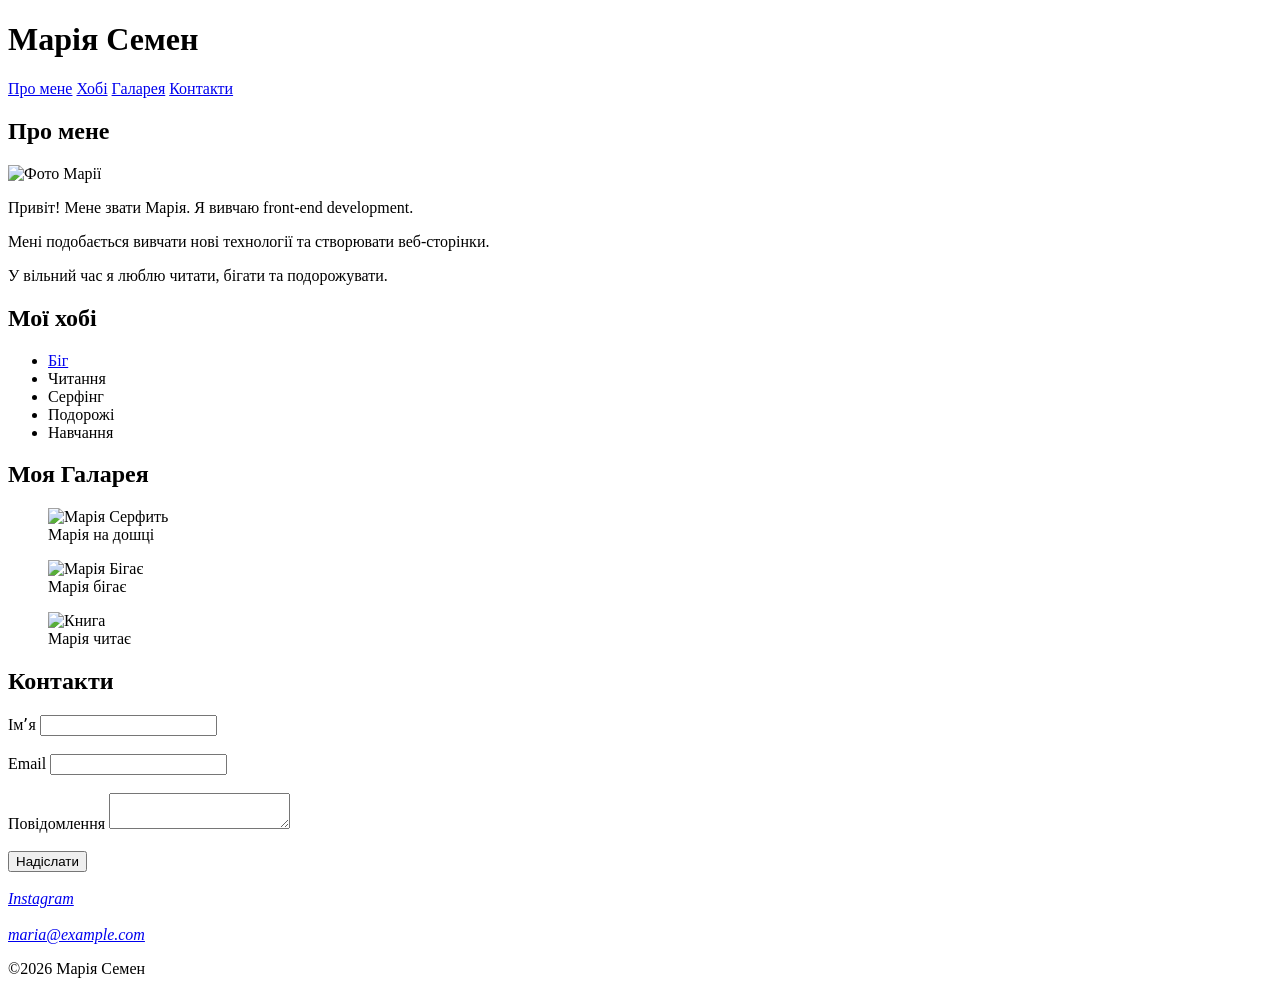
==== index.html @ c044b154 "Add initial HTML page" ====
<!DOCTYPE html>
<html lang="uk">
<head>
    <meta charset="UTF-8">
    <meta name="viewport" content="width=device-width, initial-scale=1.0">
    <title>Моя сторінка</title>
</head>
<body>
<header>
<h1>Марія Семен</h1>
<nav>
    <a href="#about">Про мене</a>
    <a href="#hobbies">Хобі</a>
    <a href="#gallery">Галарея</a>
    <a href="#contacts">Контакти</a>
</nav>
</header>
<main>
<section id="about">
<h2>Про мене</h2>
<img src="Maria.png" alt="Фото Марії" width="300">
<p>Привіт! Мене звати Марія. Я вивчаю front-end development.</p>
<p>Мені подобається вивчати нові технології та створювати веб-сторінки.</p>
<p>У вільний час я люблю читати, бігати та подорожувати.</p>
</section>
<section id="hobbies">
<h2>Мої хобі</h2>
<ul>
    <li>
    <a href="https://www.strava.com" target="_blank">Біг</a>
    </li>
    <li>Читання</li>
    <li>Серфінг</li>
    <li>Подорожі</li>
    <li>Навчання</li>
</ul>
</section>
<section id="gallery">
<h2>Моя Галарея</h2>
<figure>
    <img src="serf.jpg" alt="Марія Серфить" title="Серфінг" width="300">
    <figcaption>Марія на дошці</figcaption>
</figure>
<figure>
    <img src="run.jpg" alt="Марія Бігає" title="Біг" width="300">
    <figcaption>Марія бігає</figcaption>
</figure>
<figure>
    <img src="book.jpg" alt="Книга" title="Книга" width="300">
    <figcaption>Марія читає</figcaption>
</figure>
</section>
<section id="contacts">
<h2>Контакти</h2>
<form>
<label for="name">Імʼя</label>
<input type="text" id="name" name="name" required>
<br><br>
<label for="email">Email</label>
<input type="email" id="email" name="Email" required>
<br><br>
<label for="message">Повідомлення</label>
<textarea id="message" name="message" required></textarea>
<br><br>
<button type="submit">Надіслати</button>
<br><br>
</form>
</section>
</main>
<footer>
<address>
    <a href="https://instagram.com" target="_blank">Instagram</a>
    <br><br>
    <a href="mailto:maria@example.com"> maria@example.com</a>
</address>
<p>&copy;2026 Марія Семен</p>
</footer>
</body>
</html>
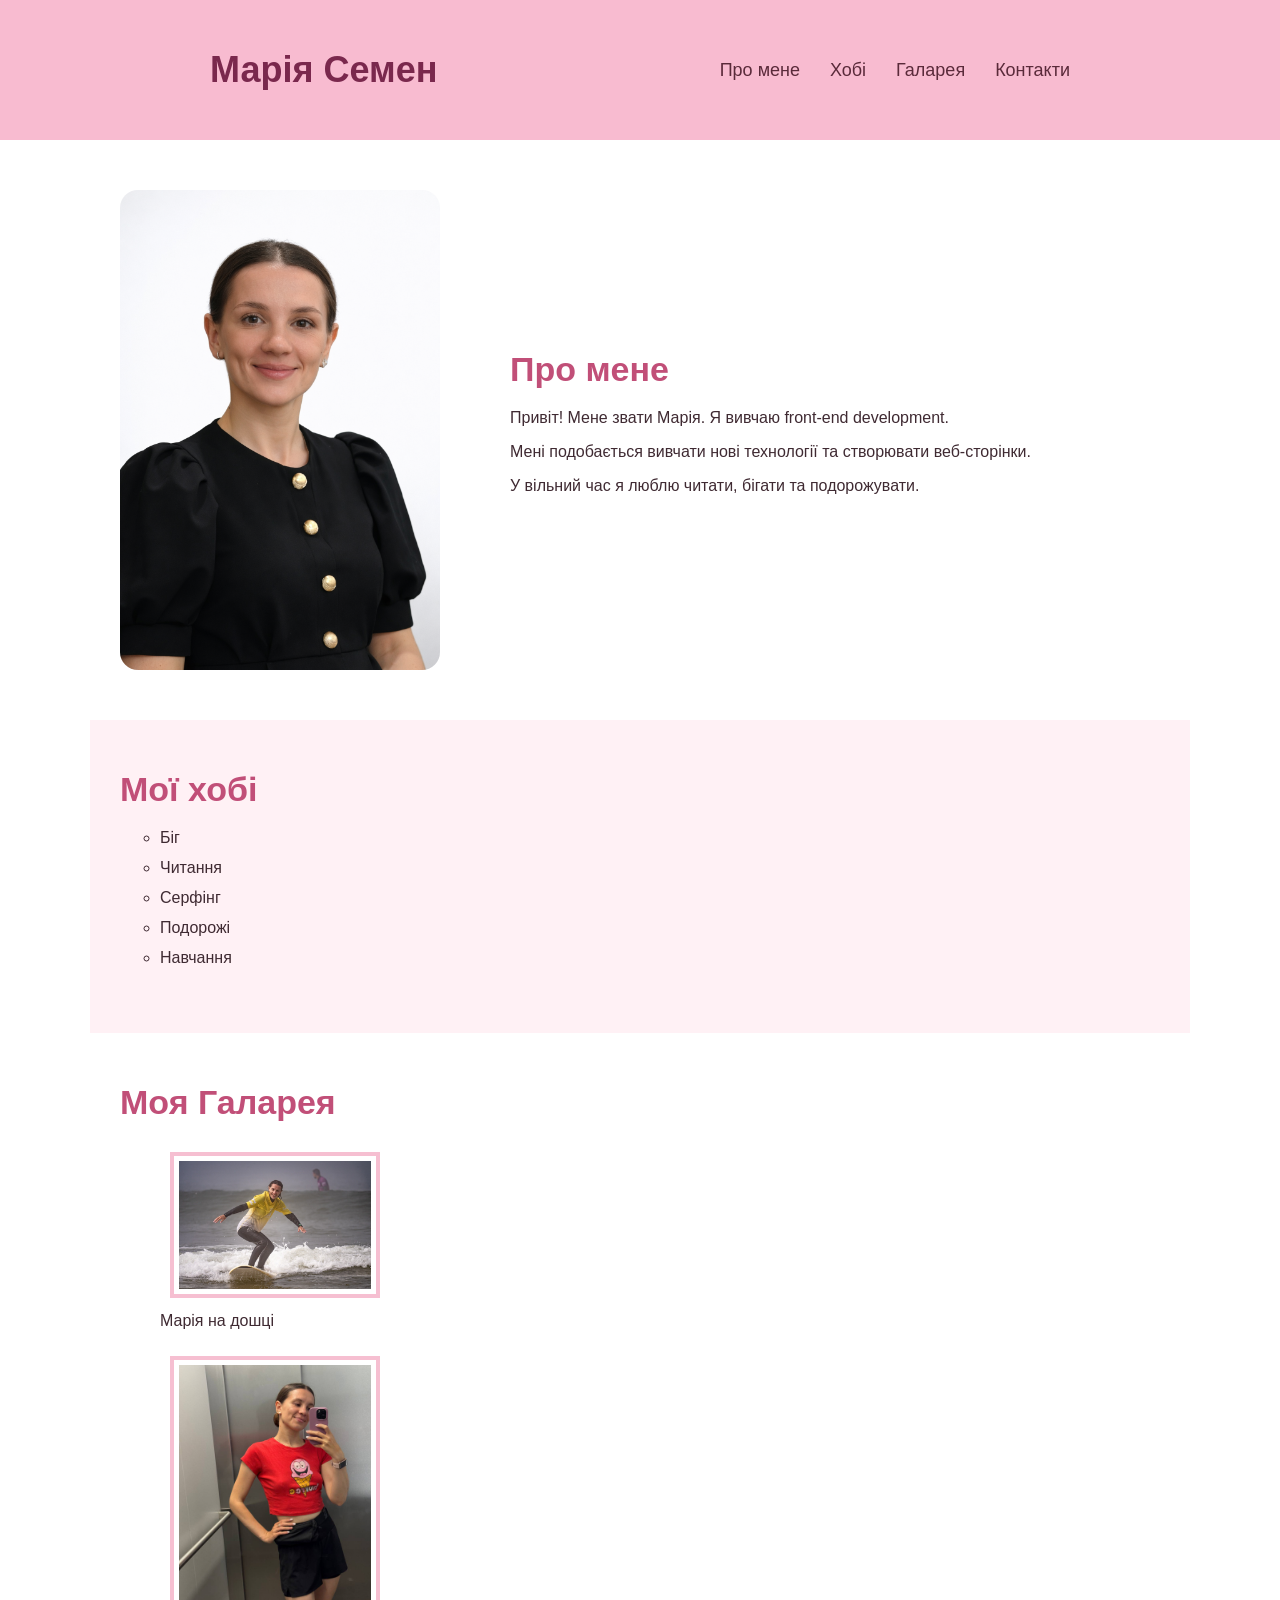
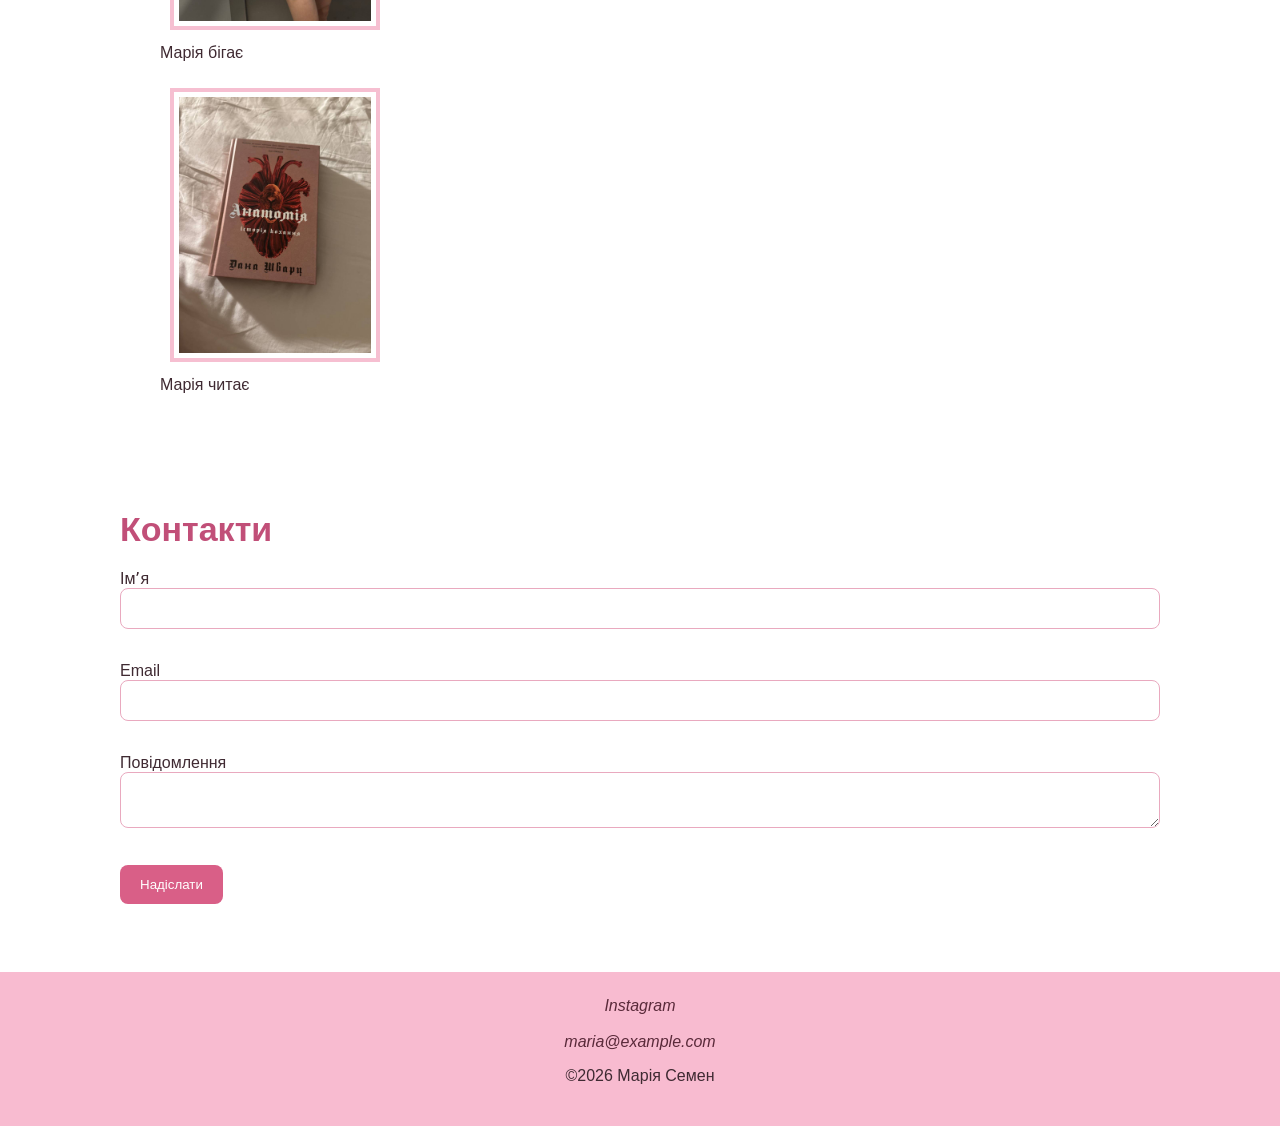
==== commit cff04163: "Add CSS styling and images" ====
--- a/index.html
+++ b/index.html
@@ -4,6 +4,7 @@
     <meta charset="UTF-8">
     <meta name="viewport" content="width=device-width, initial-scale=1.0">
     <title>Моя сторінка</title>
+    <link rel="stylesheet" href="style.css">
 </head>
 <body>
 <header>
@@ -16,13 +17,16 @@
 </nav>
 </header>
 <main>
-<section id="about">
-<h2>Про мене</h2>
-<img src="Maria.png" alt="Фото Марії" width="300">
-<p>Привіт! Мене звати Марія. Я вивчаю front-end development.</p>
-<p>Мені подобається вивчати нові технології та створювати веб-сторінки.</p>
-<p>У вільний час я люблю читати, бігати та подорожувати.</p>
-</section>
+    <section id="about">
+        <img src="Maria.png" alt="Фото Марії">
+    
+        <div>
+            <h2>Про мене</h2>
+            <p>Привіт! Мене звати Марія. Я вивчаю front-end development.</p>
+            <p>Мені подобається вивчати нові технології та створювати веб-сторінки.</p>
+            <p>У вільний час я люблю читати, бігати та подорожувати.</p>
+        </div>
+    </section>
 <section id="hobbies">
 <h2>Мої хобі</h2>
 <ul>
--- a/style.css
+++ b/style.css
@@ -0,0 +1,195 @@
+* {
+    box-sizing: border-box;
+}
+body {
+    margin: 0;
+    font-family: Arial, sans-serif;
+    color: #3f2a32;
+}
+
+header {
+    background-color: #f8bbd0;
+    padding: 25px 210px;
+
+    display: flex;
+    justify-content: space-between;
+    align-items: center;
+}
+h1{
+    color: #7a284d;
+    font-size: 36px;
+}
+
+nav {
+    display: flex;
+    gap: 30px;
+    font-size: 18px;
+}
+
+nav a {
+    color: #5a2a3a;
+    text-decoration: none;
+}
+
+nav a:hover {
+    color: #d94f7a;
+}
+
+/* 3. ПРО МЕНЕ */
+#about {
+    max-width: 1100px;
+    margin: 0 auto;
+    padding: 50px 30px;
+    display: flex;
+    align-items: center;
+    gap: 50px;
+}
+
+#about img {
+    width: 320px;
+    border-radius: 18px;
+    margin-right: 20px;
+}
+#about div {
+    flex: 1;
+}
+#about h2 {
+    color: #c14f78;
+    font-size: 34px;
+    margin-top: 0;
+    margin-bottom: 20px;
+}
+
+#hobbies {
+    max-width: 1100px;
+    margin: 0 auto;
+    padding: 50px 30px;
+    background-color: #fff1f5;
+}
+#hobbies h2 {
+    color: #c14f78;
+    font-size: 34px;
+    margin-top: 0;
+    margin-bottom: 20px;
+}
+
+#hobbies ul {
+    list-style-type: circle;
+}
+
+#hobbies li {
+    margin-bottom: 12px;
+}
+
+#hobbies a {
+    color: #3f2a32;
+    text-decoration: none;
+}
+
+#hobbies a:hover {
+    color: #e75480;
+}
+#gallery h2 {
+    color: #c14f78;
+    font-size: 34px;
+    margin-top: 0;
+    margin-bottom: 20px;
+}
+
+#gallery {
+    max-width: 1100px;
+    margin: 0 auto;
+    padding: 50px 30px;
+}
+
+#gallery img {
+    width: 210px;
+    border: 4px solid #f6bfd1;
+    padding: 5px;
+    margin: 10px;
+}
+
+#contacts {
+    max-width: 1100px;
+    margin: 0 auto;
+    padding: 50px 30px;
+}
+#contacts h2 {
+    color: #c14f78;
+    font-size: 34px;
+    margin-top: 0;
+    margin-bottom: 20px;
+}
+
+#contacts input,
+#contacts textarea {
+    width: 100%;
+    padding: 12px;
+    border: 1px solid #e9a9bf;
+    border-radius: 8px;
+    margin-bottom: 15px;
+}
+
+#contacts button {
+    background-color: #d95f87;
+    color: white;
+    padding: 12px 20px;
+    border: none;
+    border-radius: 8px;
+    cursor: pointer;
+}
+
+#contacts button:hover {
+    background-color: #bd456e;
+}
+
+footer {
+    background-color: #f8bbd0;
+    text-align: center;
+    padding: 25px;
+}
+
+footer a {
+    color: #5a2a3a;
+    text-decoration: none;
+}
+
+footer a:hover {
+    color: #d94f7a;
+}
+
+@media (max-width: 768px) {
+
+    header {
+        padding: 20px;
+    }
+
+    nav {
+        flex-wrap: wrap;
+        gap: 15px;
+    }
+
+    #about {
+        flex-direction: column;
+        align-items: flex-start;
+        gap: 20px;
+    }
+
+    #about img {
+        width: 100%;
+        max-width: 320px;
+        margin-right: 0;
+    }
+
+    #about,
+    #hobbies,
+    #gallery,
+    #contacts {
+        padding: 30px 20px;
+    }
+
+    #gallery img {
+        max-width: 100%;
+        margin: 10px 0;
+    }
+}
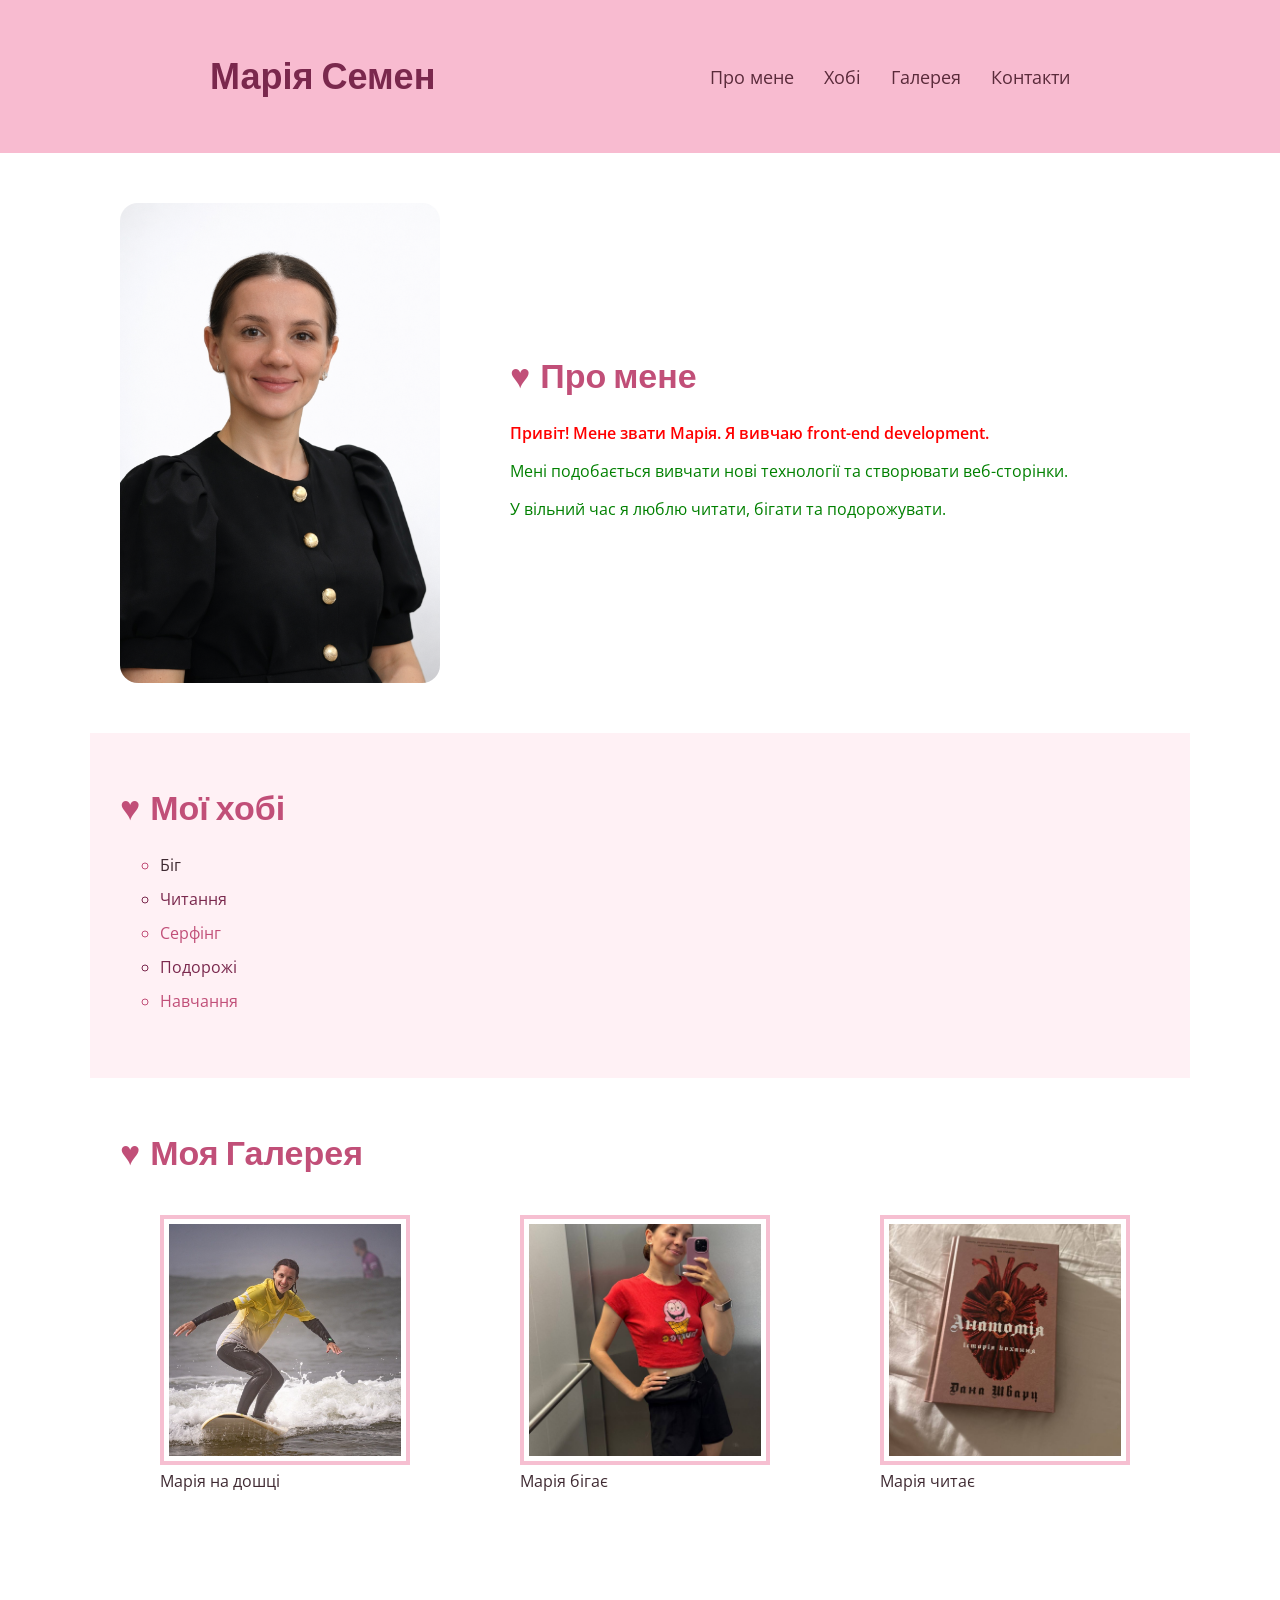
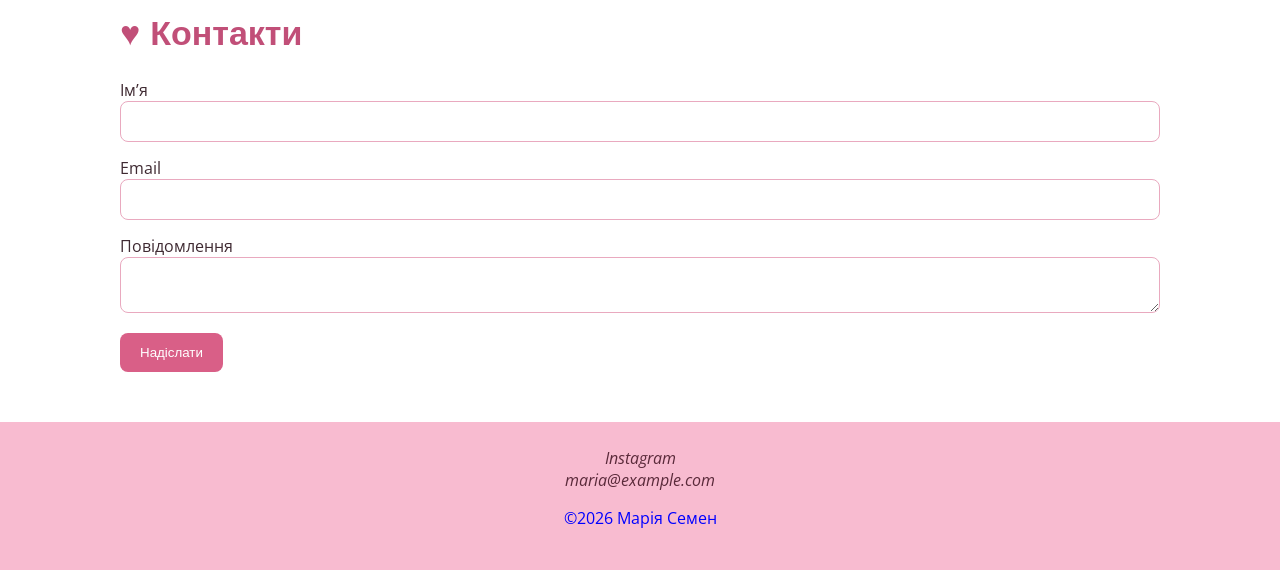
==== commit 301f2a2a: "Update CSS selectors and fonts" ====
--- a/index.html
+++ b/index.html
@@ -4,80 +4,108 @@
     <meta charset="UTF-8">
     <meta name="viewport" content="width=device-width, initial-scale=1.0">
     <title>Моя сторінка</title>
+
+    <link href="https://fonts.googleapis.com/css2?family=Open+Sans:wght@400;600&family=Poppins:wght@600;700&display=swap" rel="stylesheet">
     <link rel="stylesheet" href="style.css">
 </head>
-<body>
-<header>
-<h1>Марія Семен</h1>
-<nav>
-    <a href="#about">Про мене</a>
-    <a href="#hobbies">Хобі</a>
-    <a href="#gallery">Галарея</a>
-    <a href="#contacts">Контакти</a>
-</nav>
+
+<body class="main-text">
+
+<header class="header">
+    <h1 class="heading main-title">Марія Семен</h1>
+
+    <nav class="nav">
+        <a class="nav-link" href="#about">Про мене</a>
+        <a class="nav-link" href="#hobbies">Хобі</a>
+        <a class="nav-link" href="#gallery">Галерея</a>
+        <a class="nav-link" href="#contacts">Контакти</a>
+    </nav>
 </header>
+
 <main>
-    <section id="about">
-        <img src="Maria.png" alt="Фото Марії">
-    
-        <div>
-            <h2>Про мене</h2>
-            <p>Привіт! Мене звати Марія. Я вивчаю front-end development.</p>
-            <p>Мені подобається вивчати нові технології та створювати веб-сторінки.</p>
-            <p>У вільний час я люблю читати, бігати та подорожувати.</p>
+
+    <section id="about" class="about">
+        <img class="about-image" src="./images/Maria.png" alt="Фото Марії">
+
+        <div class="about-content">
+            <h2 class="heading section-title">Про мене</h2>
+
+            <p id="specific-text" class="about-text">Привіт! Мене звати Марія. Я вивчаю front-end development.</p>
+
+            <p class="about-text">
+                Мені подобається вивчати нові технології та створювати веб-сторінки.
+            </p>
+
+            <p class="about-text">
+                У вільний час я люблю читати, бігати та подорожувати.
+            </p>
         </div>
     </section>
-<section id="hobbies">
-<h2>Мої хобі</h2>
-<ul>
-    <li>
-    <a href="https://www.strava.com" target="_blank">Біг</a>
-    </li>
-    <li>Читання</li>
-    <li>Серфінг</li>
-    <li>Подорожі</li>
-    <li>Навчання</li>
-</ul>
-</section>
-<section id="gallery">
-<h2>Моя Галарея</h2>
-<figure>
-    <img src="serf.jpg" alt="Марія Серфить" title="Серфінг" width="300">
-    <figcaption>Марія на дошці</figcaption>
-</figure>
-<figure>
-    <img src="run.jpg" alt="Марія Бігає" title="Біг" width="300">
-    <figcaption>Марія бігає</figcaption>
-</figure>
-<figure>
-    <img src="book.jpg" alt="Книга" title="Книга" width="300">
-    <figcaption>Марія читає</figcaption>
-</figure>
-</section>
-<section id="contacts">
-<h2>Контакти</h2>
-<form>
-<label for="name">Імʼя</label>
-<input type="text" id="name" name="name" required>
-<br><br>
-<label for="email">Email</label>
-<input type="email" id="email" name="Email" required>
-<br><br>
-<label for="message">Повідомлення</label>
-<textarea id="message" name="message" required></textarea>
-<br><br>
-<button type="submit">Надіслати</button>
-<br><br>
-</form>
-</section>
+
+    <section id="hobbies" class="hobbies">
+        <h2 class="heading section-title">Мої хобі</h2>
+
+        <ul class="hobbies-list">
+            <li class="hobbies-item">
+                <a class="hobbies-link" href="https://www.strava.com" target="_blank">Біг</a>
+            </li>
+            <li class="hobbies-item">Читання</li>
+            <li class="hobbies-item">Серфінг</li>
+            <li class="hobbies-item">Подорожі</li>
+            <li class="hobbies-item">Навчання</li>
+        </ul>
+    </section>
+
+    <section id="gallery" class="gallery">
+        <h2 class="heading section-title">Моя Галерея</h2>
+        <div class="gallery-list">
+
+        <figure class="gallery-item">
+            <img class="gallery-image" src="./images/serf.jpg" alt="Марія Серфить" title="Серфінг">
+            <figcaption class="gallery-caption">Марія на дошці</figcaption>
+        </figure>
+
+        <figure class="gallery-item">
+            <img class="gallery-image" src="./images/run.jpg" alt="Марія Бігає" title="Біг">
+            <figcaption class="gallery-caption">Марія бігає</figcaption>
+        </figure>
+
+        <figure class="gallery-item">
+            <img class="gallery-image" src="./images/book.jpg" alt="Книга" title="Книга">
+            <figcaption class="gallery-caption">Марія читає</figcaption>
+        </figure>
+    </div>
+    </section>
+
+    <section id="contacts" class="contacts">
+        <h2 class="heading section-title">Контакти</h2>
+
+        <form class="contact-form">
+
+            <label class="form-label" for="name">Імʼя</label>
+            <input class="form-input" type="text" id="name" name="name" required>
+
+            <label class="form-label" for="email">Email</label>
+            <input class="form-input" type="email" id="email" name="Email" required>
+
+            <label class="form-label" for="message">Повідомлення</label>
+            <textarea class="form-textarea" id="message" name="message" required></textarea>
+
+            <button class="form-button" type="submit">Надіслати</button>
+
+        </form>
+    </section>
+
 </main>
-<footer>
-<address>
-    <a href="https://instagram.com" target="_blank">Instagram</a>
-    <br><br>
-    <a href="mailto:maria@example.com"> maria@example.com</a>
-</address>
-<p>&copy;2026 Марія Семен</p>
+
+<footer class="footer">
+    <address class="footer-address">
+        <a class="footer-link" href="https://instagram.com" target="_blank">Instagram</a>
+        <a class="footer-link" href="mailto:maria@example.com">maria@example.com</a>
+    </address>
+
+    <p class="footer-text">&copy;2026 Марія Семен</p>
 </footer>
+
 </body>
 </html>
--- a/style.css
+++ b/style.css
@@ -1,13 +1,18 @@
 * {
     box-sizing: border-box;
 }
-body {
+
+.main-text {
     margin: 0;
-    font-family: Arial, sans-serif;
+    font-family: "Open Sans", sans-serif;
     color: #3f2a32;
 }
 
-header {
+.heading {
+    font-family: "Poppins", sans-serif;
+}
+
+.header {
     background-color: #f8bbd0;
     padding: 25px 210px;
 
@@ -15,114 +20,120 @@
     justify-content: space-between;
     align-items: center;
 }
-h1{
+
+.main-title {
     color: #7a284d;
     font-size: 36px;
 }
 
-nav {
+.nav {
     display: flex;
     gap: 30px;
     font-size: 18px;
 }
 
-nav a {
+.nav > .nav-link {
     color: #5a2a3a;
     text-decoration: none;
 }
 
-nav a:hover {
+.nav-link:hover {
     color: #d94f7a;
 }
 
-/* 3. ПРО МЕНЕ */
-#about {
-    max-width: 1100px;
-    margin: 0 auto;
-    padding: 50px 30px;
+.about {
+    max-width: 1100px;
+    margin: 0 auto;
+    padding: 50px 30px;
+
     display: flex;
     align-items: center;
     gap: 50px;
 }
 
-#about img {
+.about-image {
     width: 320px;
     border-radius: 18px;
     margin-right: 20px;
 }
-#about div {
+
+.about-content {
     flex: 1;
 }
-#about h2 {
+.about-content > .about-text:first-of-type {
+    font-weight: 600;
+}
+
+.section-title {
     color: #c14f78;
     font-size: 34px;
     margin-top: 0;
     margin-bottom: 20px;
 }
 
-#hobbies {
+.section-title::before {
+    content: "♥";
+    margin-right: 10px;
+}
+
+.hobbies {
     max-width: 1100px;
     margin: 0 auto;
     padding: 50px 30px;
     background-color: #fff1f5;
 }
-#hobbies h2 {
+
+.hobbies-list {
+    list-style-type: circle;
+}
+
+.hobbies-item {
+    margin-bottom: 12px;
+}
+
+.hobbies-item:nth-child(odd) {
     color: #c14f78;
-    font-size: 34px;
-    margin-top: 0;
-    margin-bottom: 20px;
-}
-
-#hobbies ul {
-    list-style-type: circle;
-}
-
-#hobbies li {
-    margin-bottom: 12px;
-}
-
-#hobbies a {
+}
+
+.hobbies-item:nth-child(even) {
+    color: #7a284d;
+}
+
+.hobbies-link {
     color: #3f2a32;
     text-decoration: none;
 }
 
-#hobbies a:hover {
+.hobbies-link:hover {
     color: #e75480;
 }
-#gallery h2 {
-    color: #c14f78;
-    font-size: 34px;
-    margin-top: 0;
-    margin-bottom: 20px;
-}
-
-#gallery {
-    max-width: 1100px;
-    margin: 0 auto;
-    padding: 50px 30px;
-}
-
-#gallery img {
-    width: 210px;
+
+.gallery {
+    max-width: 1100px;
+    margin: 0 auto;
+    padding: 50px 30px;
+}
+
+.gallery-image {
+    width: 250px;
+    height: 250px;
+    object-fit: cover;
     border: 4px solid #f6bfd1;
     padding: 5px;
-    margin: 10px;
-}
-
-#contacts {
-    max-width: 1100px;
-    margin: 0 auto;
-    padding: 50px 30px;
-}
-#contacts h2 {
-    color: #c14f78;
-    font-size: 34px;
-    margin-top: 0;
-    margin-bottom: 20px;
-}
-
-#contacts input,
-#contacts textarea {
+}
+.gallery-list {
+    display: flex;
+    gap: 30px;
+}
+
+.contacts {
+    max-width: 1100px;
+    margin: 0 auto;
+    padding: 50px 30px;
+}
+
+.form-input,
+.form-textarea {
     width: 100%;
     padding: 12px;
     border: 1px solid #e9a9bf;
@@ -130,7 +141,7 @@
     margin-bottom: 15px;
 }
 
-#contacts button {
+.form-button {
     background-color: #d95f87;
     color: white;
     padding: 12px 20px;
@@ -139,56 +150,69 @@
     cursor: pointer;
 }
 
-#contacts button:hover {
+.form-button:hover {
     background-color: #bd456e;
 }
 
-footer {
+.footer {
     background-color: #f8bbd0;
     text-align: center;
     padding: 25px;
 }
 
-footer a {
+.footer-link {
     color: #5a2a3a;
     text-decoration: none;
-}
-
-footer a:hover {
+    display: block;
+}
+
+.footer-link:hover {
     color: #d94f7a;
 }
 
+p {
+    color: blue;
+}
+
+.about-text {
+    color: green;
+}
+
+#specific-text {
+    color: red;
+}
+
 @media (max-width: 768px) {
 
-    header {
+    .header {
         padding: 20px;
     }
 
-    nav {
+    .nav {
         flex-wrap: wrap;
         gap: 15px;
     }
 
-    #about {
+    .about {
         flex-direction: column;
         align-items: flex-start;
         gap: 20px;
     }
 
-    #about img {
+    .about-image {
         width: 100%;
         max-width: 320px;
         margin-right: 0;
     }
 
-    #about,
-    #hobbies,
-    #gallery,
-    #contacts {
+    .about,
+    .hobbies,
+    .gallery,
+    .contacts {
         padding: 30px 20px;
     }
 
-    #gallery img {
+    .gallery-image {
         max-width: 100%;
         margin: 10px 0;
     }
